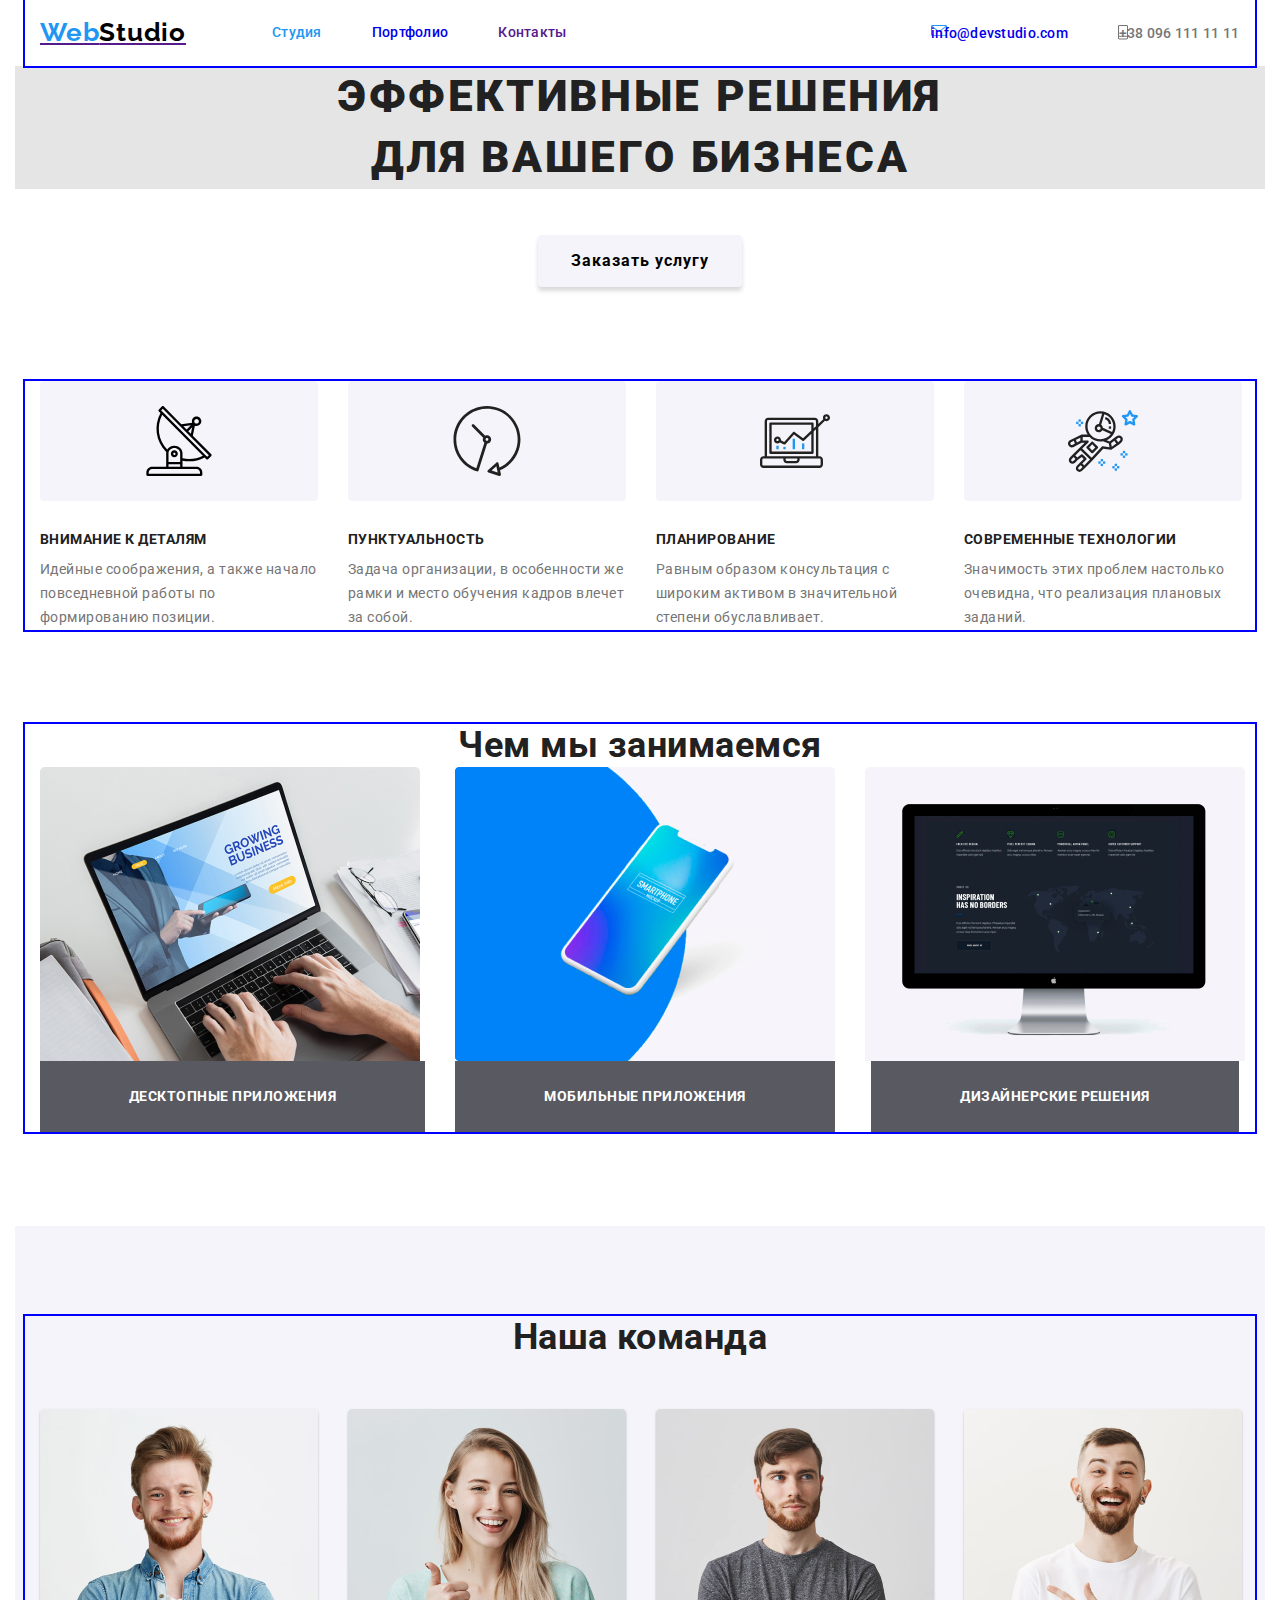
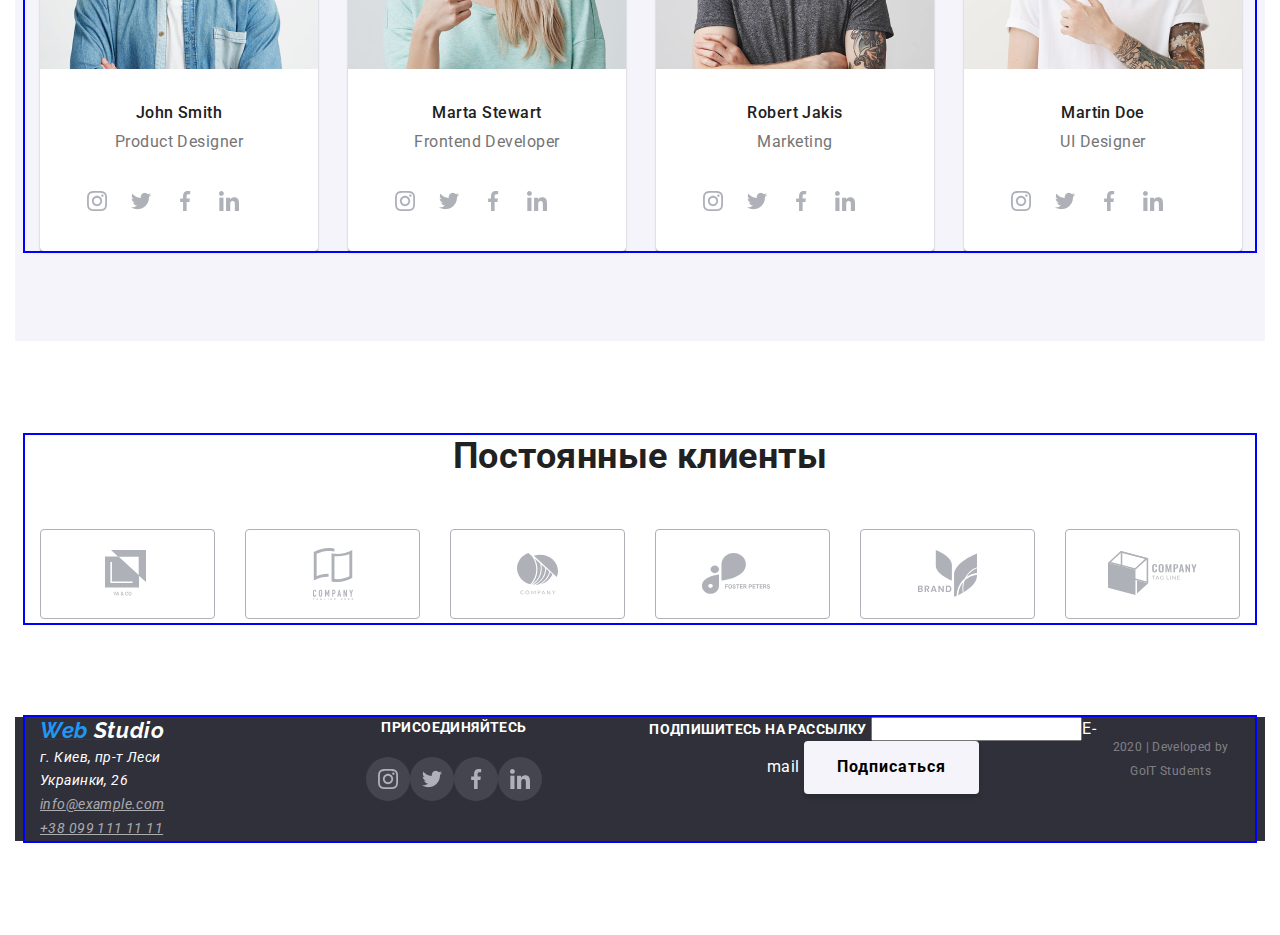
==== index.html @ 442d6808 "+ html" ====
<!DOCTYPE html>
<html lang="en">
<head>
    <meta charset="UTF-8">
    <meta name="viewport" content="width=device-width, initial-scale=1.0">
    <title>Document</title>
    <link href="https://fonts.googleapis.com/css2?family=Raleway:wght@700&family=Roboto:wght@400;500;700&display=swap" rel="stylesheet">
    <link rel="stylesheet" href="https://cdnjs.cloudflare.com/ajax/libs/modern-normalize/0.6.0/modern-normalize.min.css">
    <link rel="stylesheet" href="./css/commnon.css">
    <link rel="stylesheet" href="./css/main.css">
    </head>
<body>
    <header>
        <!-- Навігація -->
        <nav class="site-nav container">
            <a href=""><span class="logo">Web</span><span class="site-logo">Studio</span></a>
            <ul class="list-logo list">
                <li class="item"><a href="./index.html" class="link current">Студия</a></li>
                <li class="item"><a href="./portfolio.html" class="link">Портфолио</a></li>
                <li class="item"><a href="" class="link">Контакты</a></li>
            </ul>
            <ul class="list items">
                <li><a href="mailto:info@devstudio.com" class="link malito">info@devstudio.com</a>
                <li><a href="tel:+" aria-label="tell" ></a><span class="tell-icon text link">+38 096 111 11 11</span></li>
            </ul>
        </nav>
    </header>
    <main>
            <!-- Банер -->
        <section class="position">
            <h1>эффективные решения <br>для вашего бизнеса</h1>
            <button class="button">
                Заказать услугу
            </button>
        </section>

        <!-- zanyattya -->
        <section class="position  container">
            <ul class="list process">
                <li class="item">
                    <img aria-label="antena" src="./img/Antena.svg" alt="antena">
                    <h3>Внимание к деталям</h3>
                    <p class="text size">Идейные соображения, а также начало повседневной работы по формированию позиции.</p>
                </li>
                <li class="item">
                    <img  aria-label="clock" src="./img/Logo_clock.svg" alt="clock">
                    <h3>Пунктуальность</h3>
                    <p class="text size">Задача организации, в особенности же рамки и место обучения кадров влечет за собой.</p>
                </li>
                <li class="item">
                    <img aria-label="computer" src="./img/logo_computer.svg" alt="computer">
                    <h3>Планирование</h3>
                    <p class="text size">Равным образом консультация с широким активом в значительной степени обуславливает.</p>
                </li>
                <li class="item">
                    <img aria-label="astronaut" src="./img/astronaut.svg" alt="astronaut">
                    <h3>Современные технологии</h3>
                    <p class="text size">Значимость этих проблем настолько очевидна, что реализация плановых заданий.</p>
                </li>
            </ul>
    </section>
    <!-- Riwennya -->
    <section class="position container">
        <h2 class="">Чем мы занимаемся</h2>
        <ul class="list decision">
            <li class="item">
                <img src= "./img/leptop.jpg" alt="leptop" width="380" height="294">
                <h3 class="shadow">Десктопные приложения</h3>
            </li>
            <li class="item">
                <img src="./img/box.jpg" alt="box" width="380" height="294">
                <h3 class="shadow">Мобильные приложения</h3>
            </li>
            <li class="item">
                <img src="./img/screen.jpg" alt="screen" width="380" height="294">
                <h3 class="shadow">Дизайнерские решения</h3>
            </li>
        </ul>
    </section>
    <!-- Наша команда -->
    <section class="position team">
        <div class="container">
            <h2>Наша команда</h2>
            <ul class="list">
                <li class="item">
                    <img src="./img/img2.png" alt="foto" width="278" height="260">
                    <h4>John Smith</h4>
                    <p class="text other">Product Designer</p>
                    <ul class="list social">
                        <li><a href="" aria-label="instagram" class="instagram"></a></li>
                        <li><a href="" aria-label="twitter" class="twitter"></a></li>
                        <li><a href="" aria-label="facebook" class="facebook"></a></li>
                        <li><a href="" aria-label="linkedin" class="linkedin"></a></li>
                    </ul>
                </li>
                <li class="item">
                    <img src="./img/img3.png" alt="foto" width="278" height="260">
                    <h4>Marta Stewart</h4>
                    <p class="text other">Frontend Developer</p>

                    <ul class="list social">
                        <li><a href="" aria-label="instagram" class="instagram"></a></li>
                        <li><a href="" aria-label="twitter" class="twitter"></a></li>
                        <li><a href="" aria-label="facebook" class="facebook"></a></li>
                        <li><a href="" aria-label="linkedin" class="linkedin"></a></li>
                    </ul>
                </li>
                <li class="item">
                    <img src="./img/img4.png" alt="foto" width="278" height="260">
                    <h4>Robert Jakis</h4>
                    <p class="text other">Marketing</p>
                    <ul class="list social">
                        <li><a href="" aria-label="instagram" class="instagram"></a></li>
                        <li><a href="" aria-label="twitter" class="twitter"></a></li>
                        <li><a href="" aria-label="facebook" class="facebook"></a></li>
                        <li><a href="" aria-label="linkedin" class="linkedin"></a></li>
                    </ul>
                </li>
                <li class="item">
                    <img src="./img/img5.png" alt="foto" width="278" height="260">
                    <h4>Martin Doe</h4>
                    <p class="text other">UI Designer</p>
                    <ul class="list social">
                        <li><a href="" aria-label="instagram" class="instagram"></a></li>
                        <li><a href="" aria-label="twitter" class="twitter"></a></li>
                        <li><a href="" aria-label="facebook" class="facebook"></a></li>
                        <li><a href="" aria-label="linkedin" class="linkedin"></a></li>
                    </ul>
                </li>
            </ul>
        </div>
    </section>
    <!-- klienty -->
    <section class="position container">
        <h2>Постоянные клиенты</h2>
        <ul class="klienty list">
            <li class="item"><a href="" aria-label="ya" class="ya"></a></li>
            <li class="item"><a href="" aria-label="tagline" class="tagline"></a></li>
            <li class="item"><a href="" aria-label="company" class="company"></a></li>
            <li class="item"><a href="" aria-label="foster" class="foster"></a></li>
            <li class="item"><a href="" aria-label="brand" class="brand"></a></li>
            <li class="item"><a href="" aria-label="tag" class="tag"></a></li>
        </ul>
    </section>
    </main>
    <!-- footer -->
    <footer class="footer position">
        <section class="container">
                <address>
                    <a href=""><span class="logo">Web </span><span class="site-logo">Studio</span></a><br>
                    <span>г. Киев, пр-т Леси Украинки, 26</span><br>
                    <a href="mailto:info@example.com" class="address">info@example.com</a><br>
                    <a href="tel:+380991111111" class="address">+38 099 111 11 11</a>
                </address>
                <div class="join social">
                    <b class="title">присоединяйтесь</b>
                    <ul class="list">
                        <li><a href="" aria-label="instagram" class="instagram"></a></li>
                        <li><a href="" aria-label="twitter" class="twitter"></a></li>
                        <li><a href="" aria-label="facebook" class="facebook"></a></li>
                        <li><a href="" aria-label="linkedin" class="linkedin"></a></li>
                    </ul>
                </div>
                <div>
                    <b class="title">Подпишитесь на рассылку</b>
                    <input>E-mail
                    <button class="button">
                    <link rel="stylesheet" href="Web-Studio">Подписаться
                    </button>
                </div>
                <p class="customer">2020 | Developed by GoIT Students </p>
        </section>

    </footer>
</body>
</html>
---- css/commnon.css ----
:root {
    --primary-text-color: #757575;
    --secondary-text-color: #212121;
    --accent-color: #2196F3;
    --primary-white-color: #ffffff;

    --secondary-bg-color: #E5E5E5;
    --third-bg-color: #F5F4FA;
}
/* !color: #2196F3; */
/* color: #212121; */
/* color: #FFFFFF; */
/* color: #757575; */
/* color: rgba(255, 255, 255, 0.4);
background: rgba(47, 48, 58, 0.8);
background: #F5F4FA;
background: #E5E5E5;
background: #FFFFFF;
background: #2F303A;*/


/*  font-family: 'Raleway', sans-serif;
    font-family: 'Roboto', sans-serif; */
    /* <!-- Навігація --> */

.logo {
    color: var(--accent-color);
    list-style: none;
}

.site-logo {
    color: #000000;
    list-style: none;
}

.site-footer {
    color: var(--primary-white-color);
}

.container{
    margin-left: auto;
    margin-right: auto;
    padding-left: 15px;
    padding-right: 15px;
    max-width: 1230px;
    outline: 2px solid blue;
}
.position {
    text-align: center;
    margin-left: auto;
    margin-right: auto;
    margin-bottom: 94px;
}

.link {
    text-decoration: none;
}
.list{
    list-style: none;
    display: flex;

}

.site-nav {
    display: flex;
    font-family: 'Raleway', sans-serif;
    font-weight: 700;
    font-size: 26px;
    line-height: 1.2;
    letter-spacing: 0.03em;

    align-items: center;
}
.site-nav .item + .item{
    margin-left: 50px;
}
.site-nav .item {
    padding-top: 24px;
    padding-bottom: 25px;
}

.list .link:focus,
.list .link:hover {
    color: var(--accent-color);
}
.list .link.current {
    color: var(--accent-color);
}
.site-nav .list-logo {
    margin: 0px 0px 0px 86px;
}
.site-nav .list{
    font-family: Roboto;
    font-weight: 500;
    font-size: 14px;
    line-height: 1.2;
    letter-spacing: 0.02em;

    display: inherit;
    padding: 0px;
    text-align: center;
}
.site-nav .items {

    margin: 0px  0px 0px auto;
}
.malito {
    background-image: url(../img/mail.svg);
    background-repeat: no-repeat;
    display: inherit;
}
.tell-icon {
    background-image: url(../img/mobile.svg);
    background-repeat: no-repeat;
    display: inherit;
}
.items .tell-icon {
    min-width: 122px;
    margin-left: 50px;
}
    /* <!-- footer --> */
.footer {
    background: #2F303A;
    color: var(--primary-white-color);
    display: flex;
}
.footer .container {
    flex-wrap: nowrap;
    display: flex;
}
.footer .logo {
    font-family: Raleway;
    font-weight: 700;
    font-size: 22px;
    line-height: 1.2;
    letter-spacing: 0.03em;
}
.footer .site-logo {
    font-family: Raleway;
    font-weight: 700;
    font-size: 22px;
    line-height: 1.2;
    letter-spacing: 0.03em;
    color:var(--primary-white-color);
}
.footer .logo.site-logo{
    display: flex;
}
.text {
    color: var(--primary-text-color);
}

address {
    font-weight: 400;
    font-size: 14px;
    line-height: 1.7;
    letter-spacing: 0.03em;
    text-align: left;
    list-style: none;
}
.address {

    color: rgba(255, 255, 255, 0.6);
    list-style: none;
}
.footer .title {
    font-weight: 700;
    font-size: 14px;
    line-height: 1.2;
    letter-spacing: 0.03em;
    text-transform: uppercase;
}
.footer .join {
    margin-left: 179px;
    margin-bottom: 0px;
    margin-right: 102px;
}
.button {
    background:  #F5F4FA;
    font-weight: 900;
    font-size: 16px;
    line-height: 1.9;
    text-align: center;
    letter-spacing: 0.06em;
    }
.footer .button:focus,
.footer .button:hover {
    background: var(--accent-color);
    color: var(--primary-white-color);
    box-shadow : 0px 4px 4px rgba(0, 0, 0, 0.15);
}
.customer {
    font-weight: 400;
    font-size: 12px;
    line-height: 2.0;
    text-align: center;
    letter-spacing: 0.03em;
    color: rgba(255, 255, 255, 0.4);
    border-top-width: 3px;

    margin-top: 18px;
    margin-bottom: 0;
}

.instagram {
    background-image: url(../img/instagram.svg);
    background-repeat: no-repeat;
    width: 44px; height: 44px;
    display: inline-block;
    background-position: center center;
}
.twitter {
    background-image: url(../img/twitter.png);
    background-repeat: no-repeat;
    width: 44px; height: 44px;
    display: inline-block;
    background-position: center center;
}
.facebook {
    background-image: url(../img/facebook.svg);
    background-repeat: no-repeat;
    width: 44px; height: 44px;
    display: inline-block;
    background-position: center center;
}
.linkedin {
    background-image: url(../img/linkedin.svg);
    background-repeat: no-repeat;
    width: 44px; height: 44px;
    display: inline-block;
    background-position: center center;
}

.join .instagram,
.join .twitter,
.join .facebook,
.join .linkedin {
    background-color:rgba(255, 255, 255, 0.1);;
    border-radius: 90%;
    margin-top: 21px;
}
.social .instagram:hover {
    background-color: var(--accent-color);
    border-radius: 90%;
}
.social .twitter:hover {
    background-color: var(--accent-color);
    border-radius: 90%;
}.social .facebook:hover {
   background-color: var(--accent-color);
   border-radius: 90%;
}.social .linkedin:hover {
   background-color: var(--accent-color);
   border-radius: 90%;
}
---- css/main.css ----
body {
    background: var(--primary-white-color);
    color: var(--secondary-text-color);
    font-family: 'Roboto', sans-serif;
    letter-spacing: 0.03em;
    line-height: 1.2;
    /* background-color: rgb(243, 243, 187); */
    padding: 0 15px;

}
.page-header {
    box-shadow: 0px 2px 2px rgba(0, 0, 0, 0.12);

}

.button {
    font-weight: 700;
    font-size: 16px;
    line-height: 1.9;
    letter-spacing: 0.06em;
    align-items: center;
    text-align: center ;
    box-shadow: 0px 4px 4px rgba(0, 0, 0, 0.15);
    border-radius: 4px;
    padding: 10px 32px;
    border: 1px solid transparent;
    }
.position .button:focus,
.position .button:hover {
    background: var(--accent-color);
    color: var(--primary-white-color);
    border: 1px var(--accent-color);
    box-shadow: 0px 4px 4px rgba(0, 0, 0, 0.15);
}
h1 {
    font-weight: 900;
    font-size: 44px;
    line-height: 1.4;
    letter-spacing: 0.06em;
    text-transform: uppercase;
    background: var(--secondary-bg-color);
    margin-top: 0px;
    margin-bottom: 46px;
}

/* <!-- zanyattya --> */

.position .list,
.team .container >.list,
.team .social {
    margin: 0px;
    padding-left: 0px ;
}
.klienty .item+ .item,
.team .item +.item,
.decision .item + .item,
.process .item +.item {
    margin-left: 30px;

}
.process h3,
.process p {
    text-align: left;

}
.process h3 {
    margin: 30px 0px 10px;
}
h3 {
    font-weight: 700;
    font-size: 14px;

    text-transform: uppercase;

}
.process img {
    display: block;
    border-radius: 4px;
    width: 278px;
    height: 120px;
    padding: 25px 104px;
    background-color: var(--third-bg-color);

}

.process img:focus,
.process img:hover {
    background: var(--accent-color);

}
p {
    margin-bottom: 0px;
    margin-top: 0px;
}

.list .size {
   font-weight: 400;
    font-size: 14px;
    line-height: 1.7;
}


/* <!-- Riwennya --> */

h2 {
    font-weight: 700;
    font-size: 36px;
    margin-bottom: 0px;
    margin-top: 0px;
}
.decision {
    margin-top: 50px;
    padding-left: 0px;
}
.decision img {
    display: block;
}
.decision h3 {
    margin-top: 0px;
    margin-left: 0px;
    margin-bottom: 0px;
}
.item .shadow {
    display: inline-block;
    text-align: center;
    padding: 27px 89px;
    min-width: 205px;

    white-space: nowrap;;
}
.shadow {
    color: var(--primary-white-color);
    background: rgba(47, 48, 58, 0.8);

}

/* <!-- Наша команда --> */

.team {

    background-color: var(--third-bg-color);
    padding-top: 90px;
    padding-bottom: 90px;
}
.team .item {
    background-color: var(--primary-white-color);
    box-shadow: 0px 2px 1px rgba(0, 0, 0, 0.2), 0px 1px 1px rgba(0, 0, 0, 0.14), 0px 1px 3px rgba(0, 0, 0, 0.12);
    border-radius: 4px;
}
.team h2 {
    margin-bottom: 50px;
}
.team p {
    text-align: center;
    margin-bottom: 28px;
}
h4 {
    font-weight: 500;
    font-size: 16px;
    text-align: center;

    margin-top: 30px;
    margin-bottom: 10px;
}
.other {
    font-weight: 400;
    font-size: 16px;
    text-align: center;
}
.team .social {
    margin: 0px 35px 24px;
}

    /* <!-- klienty --> */

.ya {
    background-image: url(../img/YACO.svg);
    display: inline-block;
    background-position:  center center;
    width: 175px; height: 90px;
    background-repeat: no-repeat;
    border: 1px solid #AFB1B8;
    border-radius: 4px;
}

.tagline {
    background-image: url(../img/tagline.svg);
    background-repeat: no-repeat;
    background-position:  center center;
    width: 175px; height: 90px;
    display: inline-block;
    border: 1px solid #AFB1B8;
    border-radius: 4px;
}
.company {
    background-image: url(../img/company.svg);
    background-repeat: no-repeat;
    background-position:  center center;
    width: 175px; height: 90px;
    display: inline-block;
    border: 1px solid #AFB1B8;
    border-radius: 4px;
}
.foster {
    background-image: url(../img/foster.svg);
    background-repeat: no-repeat;
    background-position:  center center;
    width: 175px; height: 90px;
    display: inline-block;
    border: 1px solid #AFB1B8;
    border-radius: 4px;
}
.brand {
    background-image: url(../img/brand.svg);
    background-repeat: no-repeat;
    background-position:  center center;
    width: 175px; height: 90px;
    display: inline-block;
    border: 1px solid #AFB1B8;
    border-radius: 4px;
}
.tag {
    background-image: url(../img/tag.svg);
    background-repeat: no-repeat;
    background-position:  center center;
    width: 175px; height: 90px;
    display: inline-block;
    border: 1px solid #AFB1B8;
    border-radius: 4px;
}

.position .klienty  {
    /* padding-right: 0px; */
    margin-top: 50px;
    padding-left: 0px;
}
.klienty .item {
    margin-bottom: 0px;
}
.klienty .item:focus,
.klienty .item:hover{
    background: var(--accent-color);
    border-radius: 4px;
    border: 1px solid #2196F3;
}
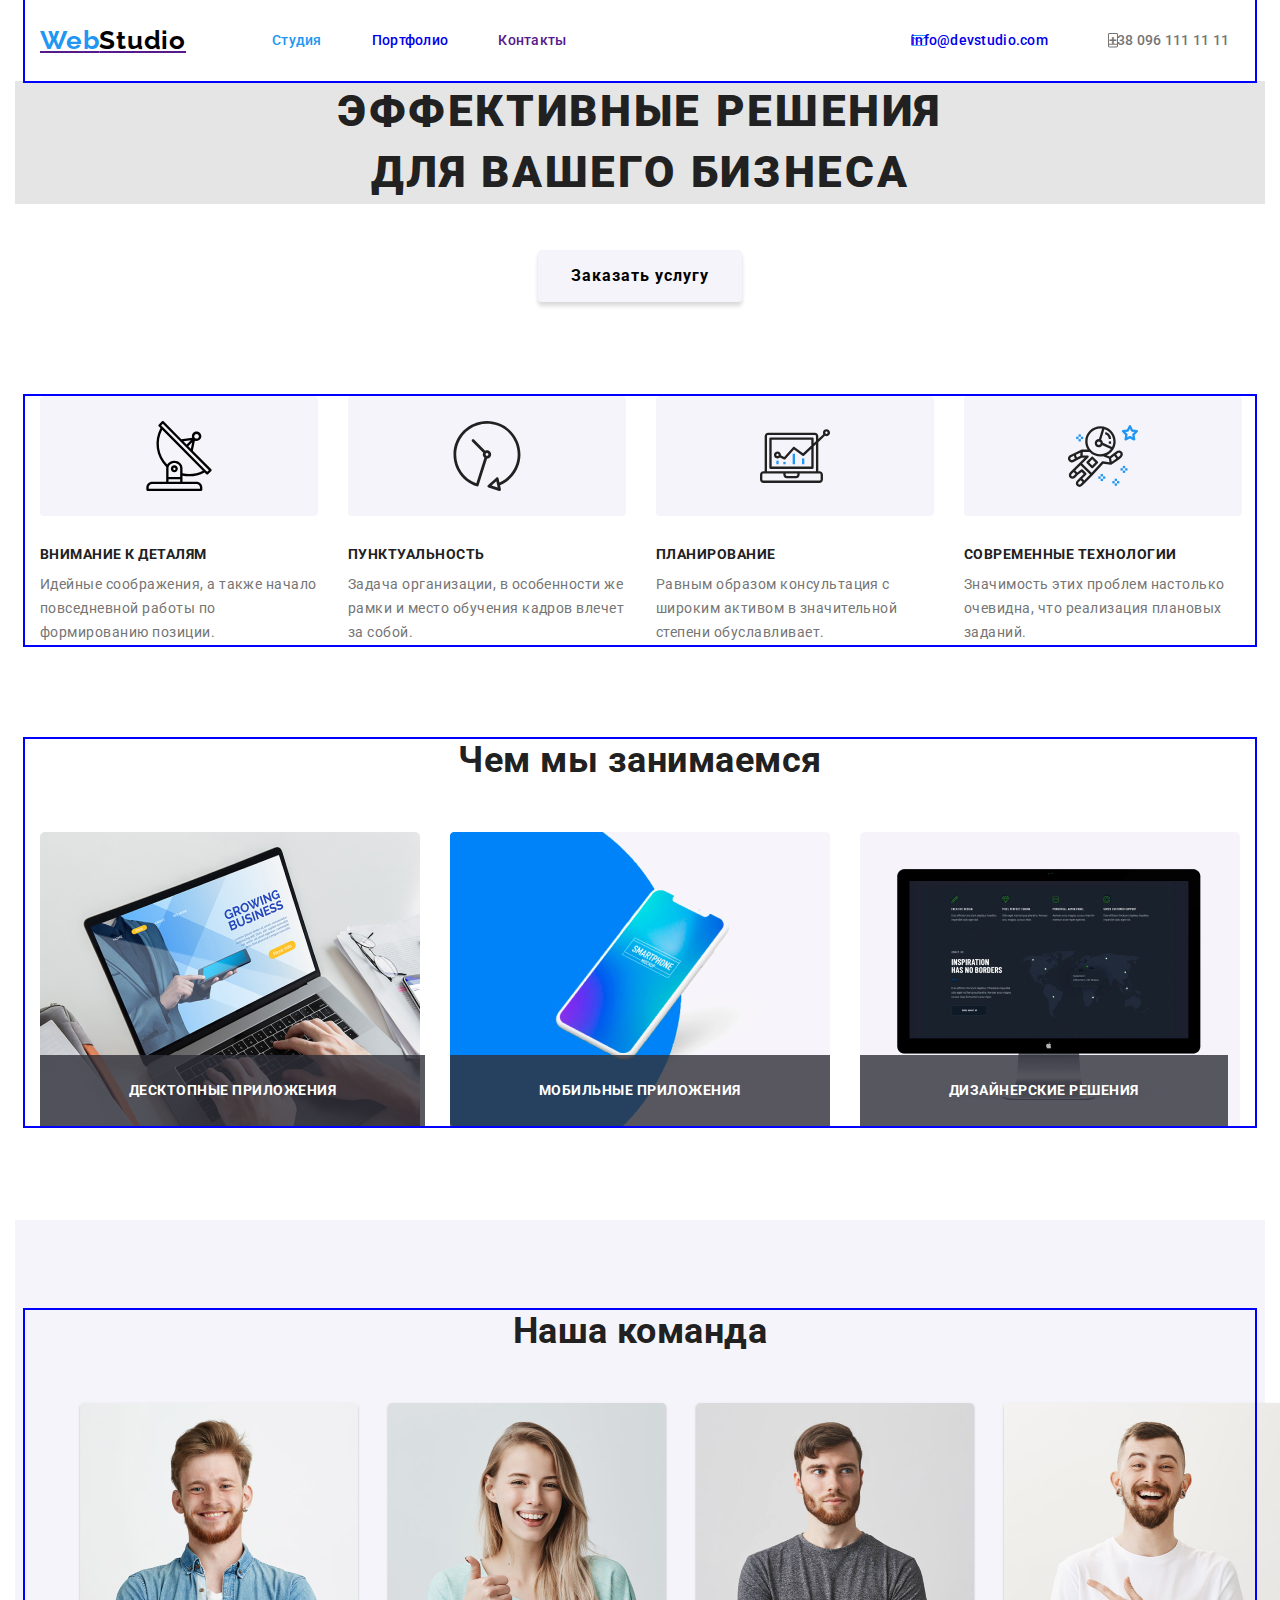
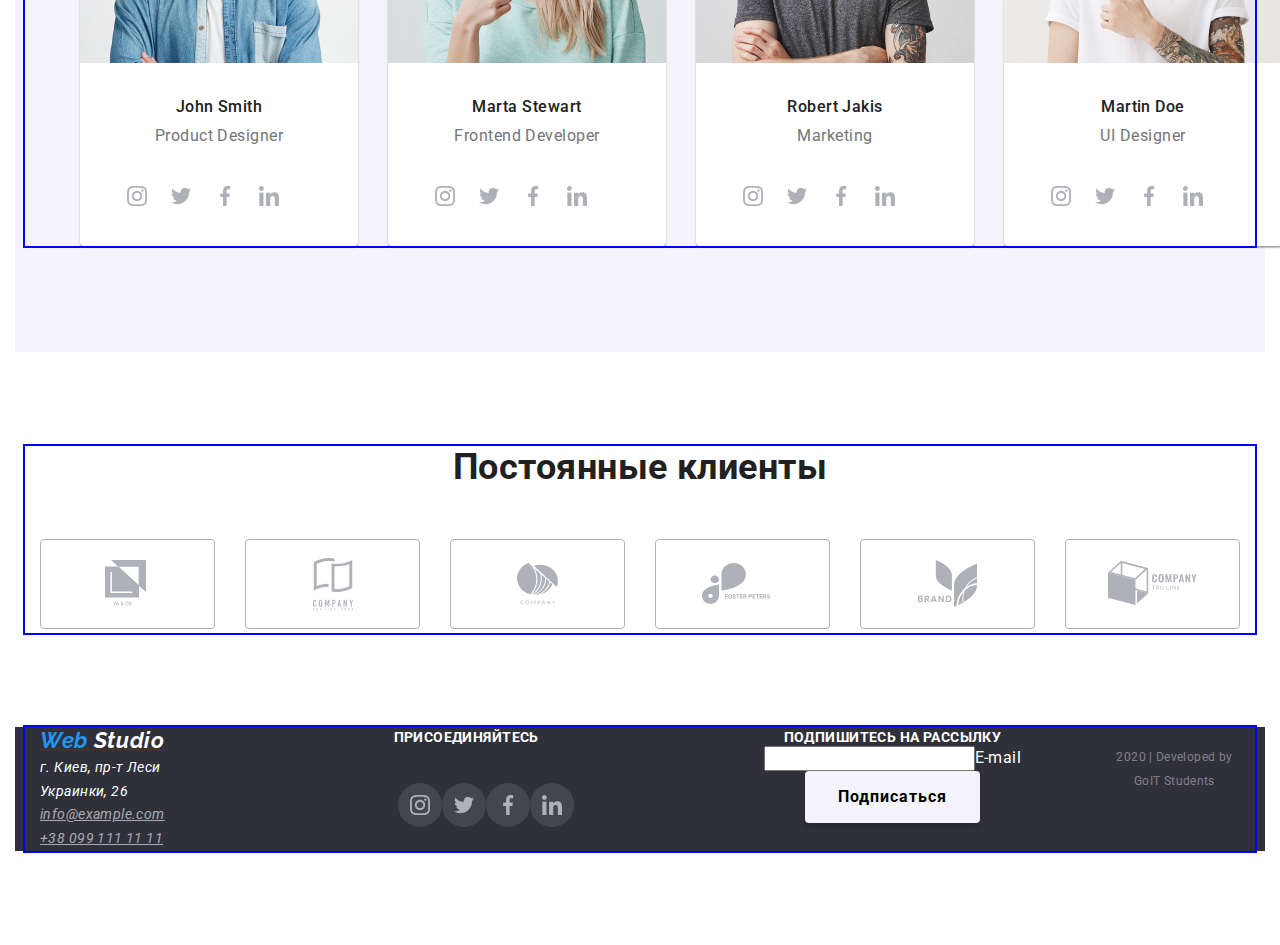
==== commit f23588ec: "корекція помилок" ====
--- a/index.html
+++ b/index.html
@@ -154,7 +154,7 @@
                 </address>
                 <div class="join social">
                     <b class="title">присоединяйтесь</b>
-                    <ul class="list">
+                    <ul class="list social">
                         <li><a href="" aria-label="instagram" class="instagram"></a></li>
                         <li><a href="" aria-label="twitter" class="twitter"></a></li>
                         <li><a href="" aria-label="facebook" class="facebook"></a></li>
--- a/css/commnon.css
+++ b/css/commnon.css
@@ -78,11 +78,15 @@
 .site-nav .item {
     padding-top: 24px;
     padding-bottom: 25px;
-}
-
+    padding: 32px 0px 32px 0px;
+}
+.site-nav .link {
+    padding: 32px 0px 32px 0px;
+}
 .list .link:focus,
 .list .link:hover {
     color: var(--accent-color);
+
 }
 .list .link.current {
     color: var(--accent-color);
@@ -109,11 +113,15 @@
     background-image: url(../img/mail.svg);
     background-repeat: no-repeat;
     display: inherit;
+    background-position: left center;
+    margin-right: 10px;
 }
 .tell-icon {
     background-image: url(../img/mobile.svg);
     background-repeat: no-repeat;
     display: inherit;
+    background-position: left center;
+    margin-right: 10px;
 }
 .items .tell-icon {
     min-width: 122px;
--- a/css/main.css
+++ b/css/main.css
@@ -19,7 +19,6 @@
     font-size: 16px;
     line-height: 1.9;
     letter-spacing: 0.06em;
-    align-items: center;
     text-align: center ;
     box-shadow: 0px 4px 4px rgba(0, 0, 0, 0.15);
     border-radius: 4px;
@@ -30,7 +29,7 @@
 .position .button:hover {
     background: var(--accent-color);
     color: var(--primary-white-color);
-    border: 1px var(--accent-color);
+    border: 1px solid var(--accent-color);
     box-shadow: 0px 4px 4px rgba(0, 0, 0, 0.15);
 }
 h1 {
@@ -46,8 +45,7 @@
 
 /* <!-- zanyattya --> */
 
-.position .list,
-.team .container >.list,
+.position .process,
 .team .social {
     margin: 0px;
     padding-left: 0px ;
@@ -95,7 +93,7 @@
 }
 
 .list .size {
-   font-weight: 400;
+    font-weight: 400;
     font-size: 14px;
     line-height: 1.7;
 }
@@ -115,14 +113,22 @@
 }
 .decision img {
     display: block;
+    margin-bottom: 0px;
+}
+
+.decision .item {
+    position: relative;
+    display: block;
+
 }
 .decision h3 {
     margin-top: 0px;
     margin-left: 0px;
     margin-bottom: 0px;
+
 }
 .item .shadow {
-    display: inline-block;
+    display: block;
     text-align: center;
     padding: 27px 89px;
     min-width: 205px;
@@ -132,7 +138,9 @@
 .shadow {
     color: var(--primary-white-color);
     background: rgba(47, 48, 58, 0.8);
-
+    padding-bottom: 0px;
+    position: absolute;
+    bottom: 0px;
 }
 
 /* <!-- Наша команда --> */
@@ -238,9 +246,3 @@
 .klienty .item {
     margin-bottom: 0px;
 }
-.klienty .item:focus,
-.klienty .item:hover{
-    background: var(--accent-color);
-    border-radius: 4px;
-    border: 1px solid #2196F3;
-}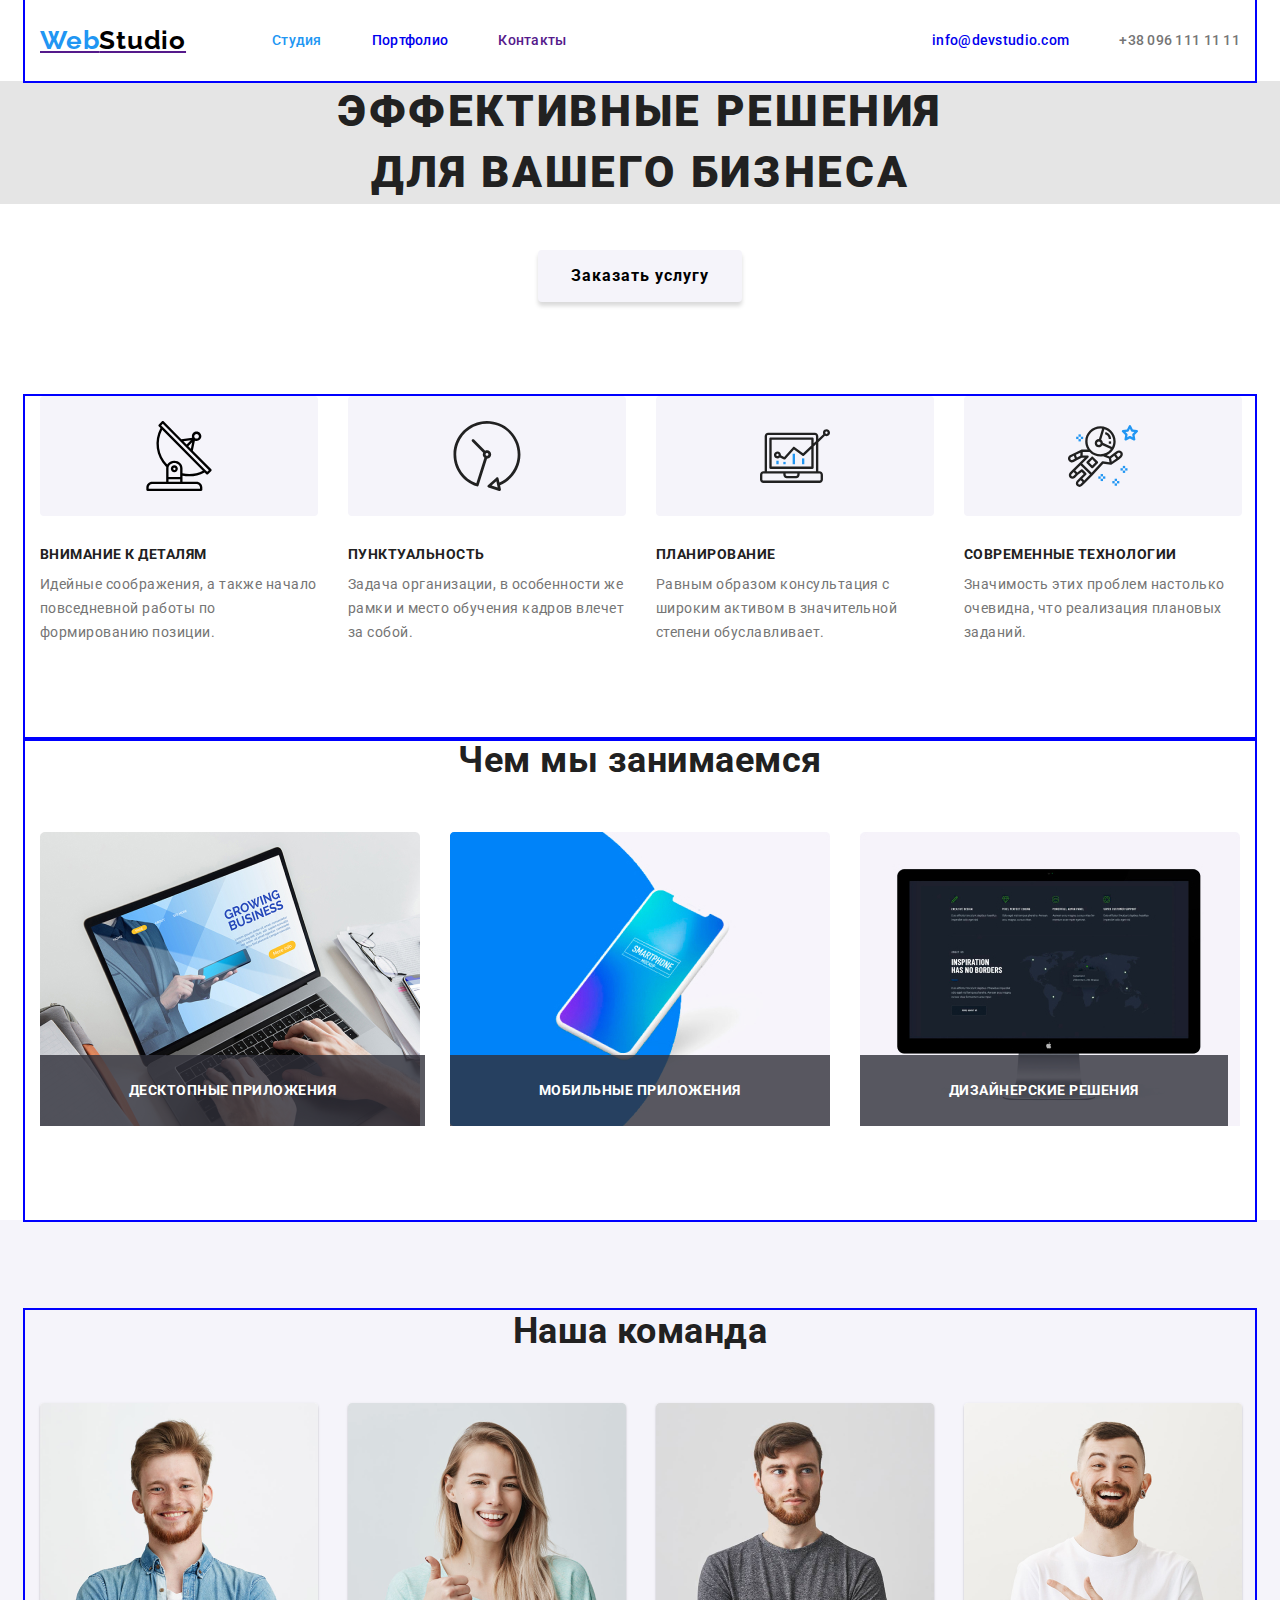
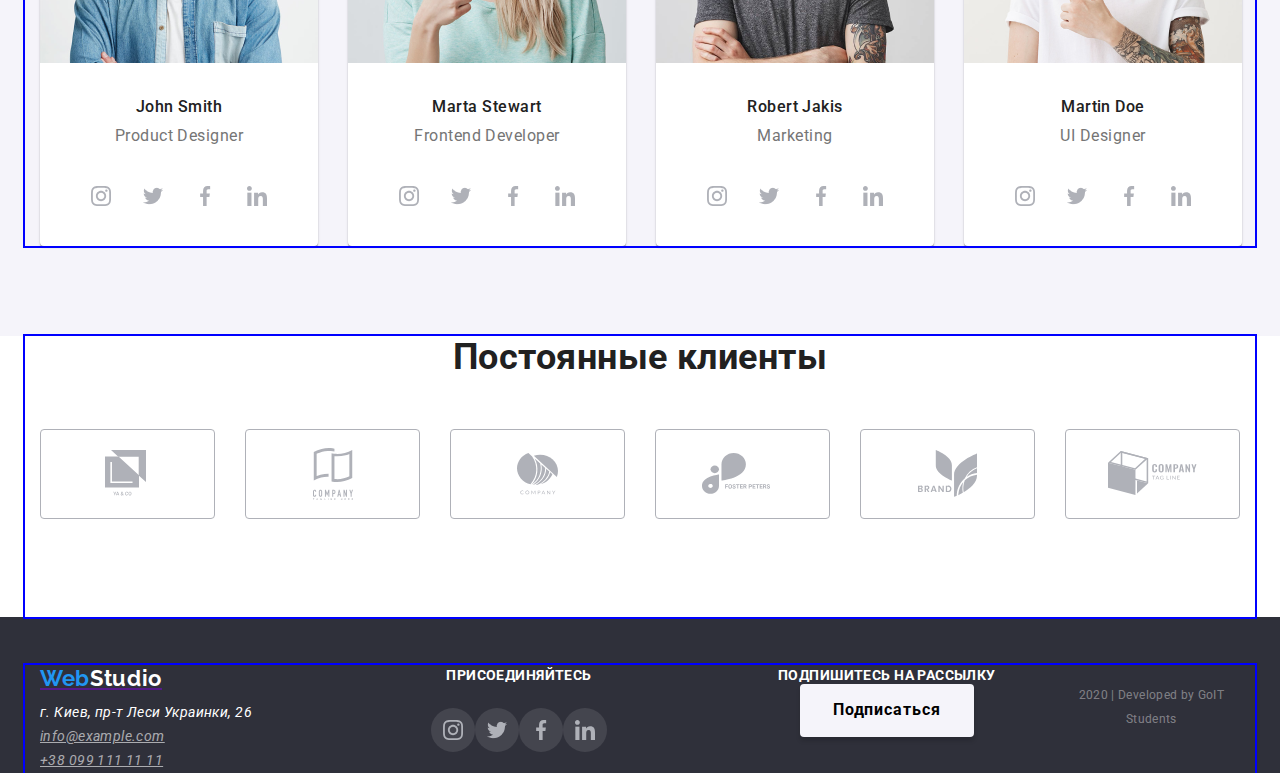
==== commit cb3e67ab: "+ html правки" ====
--- a/index.html
+++ b/index.html
@@ -131,45 +131,46 @@
         </div>
     </section>
     <!-- klienty -->
-    <section class="position container">
+    <section class="customers position container">
         <h2>Постоянные клиенты</h2>
-        <ul class="klienty list">
-            <li class="item"><a href="" aria-label="ya" class="ya"></a></li>
-            <li class="item"><a href="" aria-label="tagline" class="tagline"></a></li>
-            <li class="item"><a href="" aria-label="company" class="company"></a></li>
-            <li class="item"><a href="" aria-label="foster" class="foster"></a></li>
-            <li class="item"><a href="" aria-label="brand" class="brand"></a></li>
-            <li class="item"><a href="" aria-label="tag" class="tag"></a></li>
+        <ul class=" list">
+            <li class="item"><a href="" aria-label="ya" class="client-ya"></a></li>
+            <li class="item"><a href="" aria-label="tagline" class="client-tagline"></a></li>
+            <li class="item"><a href="" aria-label="company" class="client-company"></a></li>
+            <li class="item"><a href="" aria-label="foster" class="client-foster"></a></li>
+            <li class="item"><a href="" aria-label="brand" class="client-brand"></a></li>
+            <li class="item"><a href="" aria-label="tag" class="client-tag"></a></li>
         </ul>
     </section>
     </main>
     <!-- footer -->
     <footer class="footer position">
-        <section class="container">
+        <div class="container">
+            <div class="adres">
+                <a class="footer-logo" href=""><span class="logo">Web </span><span class="site-logo">Studio</span></a>
                 <address>
-                    <a href=""><span class="logo">Web </span><span class="site-logo">Studio</span></a><br>
-                    <span>г. Киев, пр-т Леси Украинки, 26</span><br>
-                    <a href="mailto:info@example.com" class="address">info@example.com</a><br>
-                    <a href="tel:+380991111111" class="address">+38 099 111 11 11</a>
+                    <p>г. Киев, пр-т Леси Украинки, 26</p>
+                    <a class="address" href="mailto:info@example.com">info@example.com</a><br>
+                    <a class="address" href="tel:+380991111111">+38 099 111 11 11</a>
                 </address>
-                <div class="join social">
-                    <b class="title">присоединяйтесь</b>
-                    <ul class="list social">
-                        <li><a href="" aria-label="instagram" class="instagram"></a></li>
-                        <li><a href="" aria-label="twitter" class="twitter"></a></li>
-                        <li><a href="" aria-label="facebook" class="facebook"></a></li>
-                        <li><a href="" aria-label="linkedin" class="linkedin"></a></li>
-                    </ul>
-                </div>
-                <div>
-                    <b class="title">Подпишитесь на рассылку</b>
-                    <input>E-mail
-                    <button class="button">
+            </div>
+            <div class="join">
+                <b class="title">присоединяйтесь</b>
+                <ul class="list social">
+                    <li><a href="" aria-label="instagram" class="instagram"></a></li>
+                    <li><a href="" aria-label="twitter" class="twitter"></a></li>
+                    <li><a href="" aria-label="facebook" class="facebook"></a></li>
+                    <li><a href="" aria-label="linkedin" class="linkedin"></a></li>
+                </ul>
+            </div>
+            <div class="sign">
+                <b class="title">Подпишитесь на рассылку</b>
+                <button class="button">
                     <link rel="stylesheet" href="Web-Studio">Подписаться
-                    </button>
-                </div>
+                </button>
+            </div>
                 <p class="customer">2020 | Developed by GoIT Students </p>
-        </section>
+        </div>
 
     </footer>
 </body>
--- a/css/commnon.css
+++ b/css/commnon.css
@@ -24,14 +24,18 @@
     font-family: 'Roboto', sans-serif; */
     /* <!-- Навігація --> */
 
-.logo {
-    color: var(--accent-color);
-    list-style: none;
-}
-
-.site-logo {
+.site-nav .logo {
+    color: var(--accent-color);
+    list-style: none;
+    padding-top: 24px;
+    padding-bottom: 25px;
+}
+
+.site-nav .site-logo {
     color: #000000;
     list-style: none;
+    padding-top: 24px;
+    padding-bottom: 25px;
 }
 
 .site-footer {
@@ -50,7 +54,7 @@
     text-align: center;
     margin-left: auto;
     margin-right: auto;
-    margin-bottom: 94px;
+    padding-bottom: 94px;
 }
 
 .link {
@@ -101,27 +105,25 @@
     line-height: 1.2;
     letter-spacing: 0.02em;
 
-    display: inherit;
     padding: 0px;
-    text-align: center;
+
 }
 .site-nav .items {
-
     margin: 0px  0px 0px auto;
-}
+/* }
 .malito {
     background-image: url(../img/mail.svg);
     background-repeat: no-repeat;
     display: inherit;
     background-position: left center;
-    margin-right: 10px;
+
 }
 .tell-icon {
     background-image: url(../img/mobile.svg);
     background-repeat: no-repeat;
     display: inherit;
-    background-position: left center;
-    margin-right: 10px;
+    background-position: left center; */
+
 }
 .items .tell-icon {
     min-width: 122px;
@@ -132,29 +134,41 @@
     background: #2F303A;
     color: var(--primary-white-color);
     display: flex;
+    margin-bottom: 0px;
+    padding-top: 48px;
+    padding-bottom: 0px;
 }
 .footer .container {
-    flex-wrap: nowrap;
-    display: flex;
-}
-.footer .logo {
+    display: flex;
+}
+.adres {
+    white-space: nowrap;
+
+}
+
+.container .footer-logo {
+    display: flex;
+    list-style: none;
+
+
     font-family: Raleway;
     font-weight: 700;
     font-size: 22px;
     line-height: 1.2;
     letter-spacing: 0.03em;
+
+    padding-top: 0px;
+    padding-bottom: 0px;
+    margin-bottom: 10px;
+}
+.footer .logo {
+    color: var(--accent-color);
 }
 .footer .site-logo {
-    font-family: Raleway;
-    font-weight: 700;
-    font-size: 22px;
-    line-height: 1.2;
-    letter-spacing: 0.03em;
+
     color:var(--primary-white-color);
 }
-.footer .logo.site-logo{
-    display: flex;
-}
+
 .text {
     color: var(--primary-text-color);
 }
@@ -167,6 +181,9 @@
     text-align: left;
     list-style: none;
 }
+.adres .address+.address {
+    margin-bottom: 9px;
+}
 .address {
 
     color: rgba(255, 255, 255, 0.6);
@@ -182,7 +199,7 @@
 .footer .join {
     margin-left: 179px;
     margin-bottom: 0px;
-    margin-right: 102px;
+
 }
 .button {
     background:  #F5F4FA;
@@ -210,7 +227,9 @@
     margin-top: 18px;
     margin-bottom: 0;
 }
-
+.social {
+    justify-content: space-around;
+}
 .instagram {
     background-image: url(../img/instagram.svg);
     background-repeat: no-repeat;
@@ -238,6 +257,14 @@
     width: 44px; height: 44px;
     display: inline-block;
     background-position: center center;
+}
+.join .title {
+    text-align: left;
+}
+.join .social {
+    margin: 0px;
+    padding-left: 0px;
+    margin-top: 24px;
 }
 
 .join .instagram,
@@ -246,7 +273,6 @@
 .join .linkedin {
     background-color:rgba(255, 255, 255, 0.1);;
     border-radius: 90%;
-    margin-top: 21px;
 }
 .social .instagram:hover {
     background-color: var(--accent-color);
@@ -262,3 +288,6 @@
    background-color: var(--accent-color);
    border-radius: 90%;
 }
+.footer .sign {
+    margin-left: 104px;
+}--- a/css/main.css
+++ b/css/main.css
@@ -6,7 +6,7 @@
     letter-spacing: 0.03em;
     line-height: 1.2;
     /* background-color: rgb(243, 243, 187); */
-    padding: 0 15px;
+    padding: 0;
 
 }
 .page-header {
@@ -53,7 +53,9 @@
 .klienty .item+ .item,
 .team .item +.item,
 .decision .item + .item,
-.process .item +.item {
+.process .item +.item,
+.klienty .item+.item {
+
     margin-left: 30px;
 
 }
@@ -63,7 +65,7 @@
 
 }
 .process h3 {
-    margin: 30px 0px 10px;
+    margin: 0px 0px 10px;
 }
 h3 {
     font-weight: 700;
@@ -79,7 +81,7 @@
     height: 120px;
     padding: 25px 104px;
     background-color: var(--third-bg-color);
-
+    margin-bottom: 30px;
 }
 
 .process img:focus,
@@ -104,12 +106,13 @@
 h2 {
     font-weight: 700;
     font-size: 36px;
-    margin-bottom: 0px;
+    margin-bottom: 50px;
     margin-top: 0px;
 }
 .decision {
     margin-top: 50px;
     padding-left: 0px;
+    margin-bottom: 0px;
 }
 .decision img {
     display: block;
@@ -118,7 +121,7 @@
 
 .decision .item {
     position: relative;
-    display: block;
+
 
 }
 .decision h3 {
@@ -151,24 +154,31 @@
     padding-top: 90px;
     padding-bottom: 90px;
 }
+.team .list {
+    margin-top: 0px;
+    margin-bottom: 0px;
+    padding: 0px;
+
+}
 .team .item {
     background-color: var(--primary-white-color);
     box-shadow: 0px 2px 1px rgba(0, 0, 0, 0.2), 0px 1px 1px rgba(0, 0, 0, 0.14), 0px 1px 3px rgba(0, 0, 0, 0.12);
     border-radius: 4px;
 }
-.team h2 {
-    margin-bottom: 50px;
-}
+
 .team p {
     text-align: center;
     margin-bottom: 28px;
+}
+.team img {
+    margin-bottom: 30px;
 }
 h4 {
     font-weight: 500;
     font-size: 16px;
     text-align: center;
 
-    margin-top: 30px;
+    margin-top: 0px;
     margin-bottom: 10px;
 }
 .other {
@@ -182,7 +192,18 @@
 
     /* <!-- klienty --> */
 
-.ya {
+.customers .list {
+    margin-top: 0px;
+    margin-bottom: 0px;
+    padding-left: 0px;
+    justify-content: space-between;
+
+}
+/* .customers .item {
+
+} */
+
+.client-ya {
     background-image: url(../img/YACO.svg);
     display: inline-block;
     background-position:  center center;
@@ -192,7 +213,7 @@
     border-radius: 4px;
 }
 
-.tagline {
+.client-tagline {
     background-image: url(../img/tagline.svg);
     background-repeat: no-repeat;
     background-position:  center center;
@@ -201,7 +222,7 @@
     border: 1px solid #AFB1B8;
     border-radius: 4px;
 }
-.company {
+.client-company {
     background-image: url(../img/company.svg);
     background-repeat: no-repeat;
     background-position:  center center;
@@ -210,7 +231,7 @@
     border: 1px solid #AFB1B8;
     border-radius: 4px;
 }
-.foster {
+.client-foster {
     background-image: url(../img/foster.svg);
     background-repeat: no-repeat;
     background-position:  center center;
@@ -219,7 +240,7 @@
     border: 1px solid #AFB1B8;
     border-radius: 4px;
 }
-.brand {
+.client-brand {
     background-image: url(../img/brand.svg);
     background-repeat: no-repeat;
     background-position:  center center;
@@ -228,7 +249,7 @@
     border: 1px solid #AFB1B8;
     border-radius: 4px;
 }
-.tag {
+.client-tag {
     background-image: url(../img/tag.svg);
     background-repeat: no-repeat;
     background-position:  center center;
@@ -237,12 +258,3 @@
     border: 1px solid #AFB1B8;
     border-radius: 4px;
 }
-
-.position .klienty  {
-    /* padding-right: 0px; */
-    margin-top: 50px;
-    padding-left: 0px;
-}
-.klienty .item {
-    margin-bottom: 0px;
-}
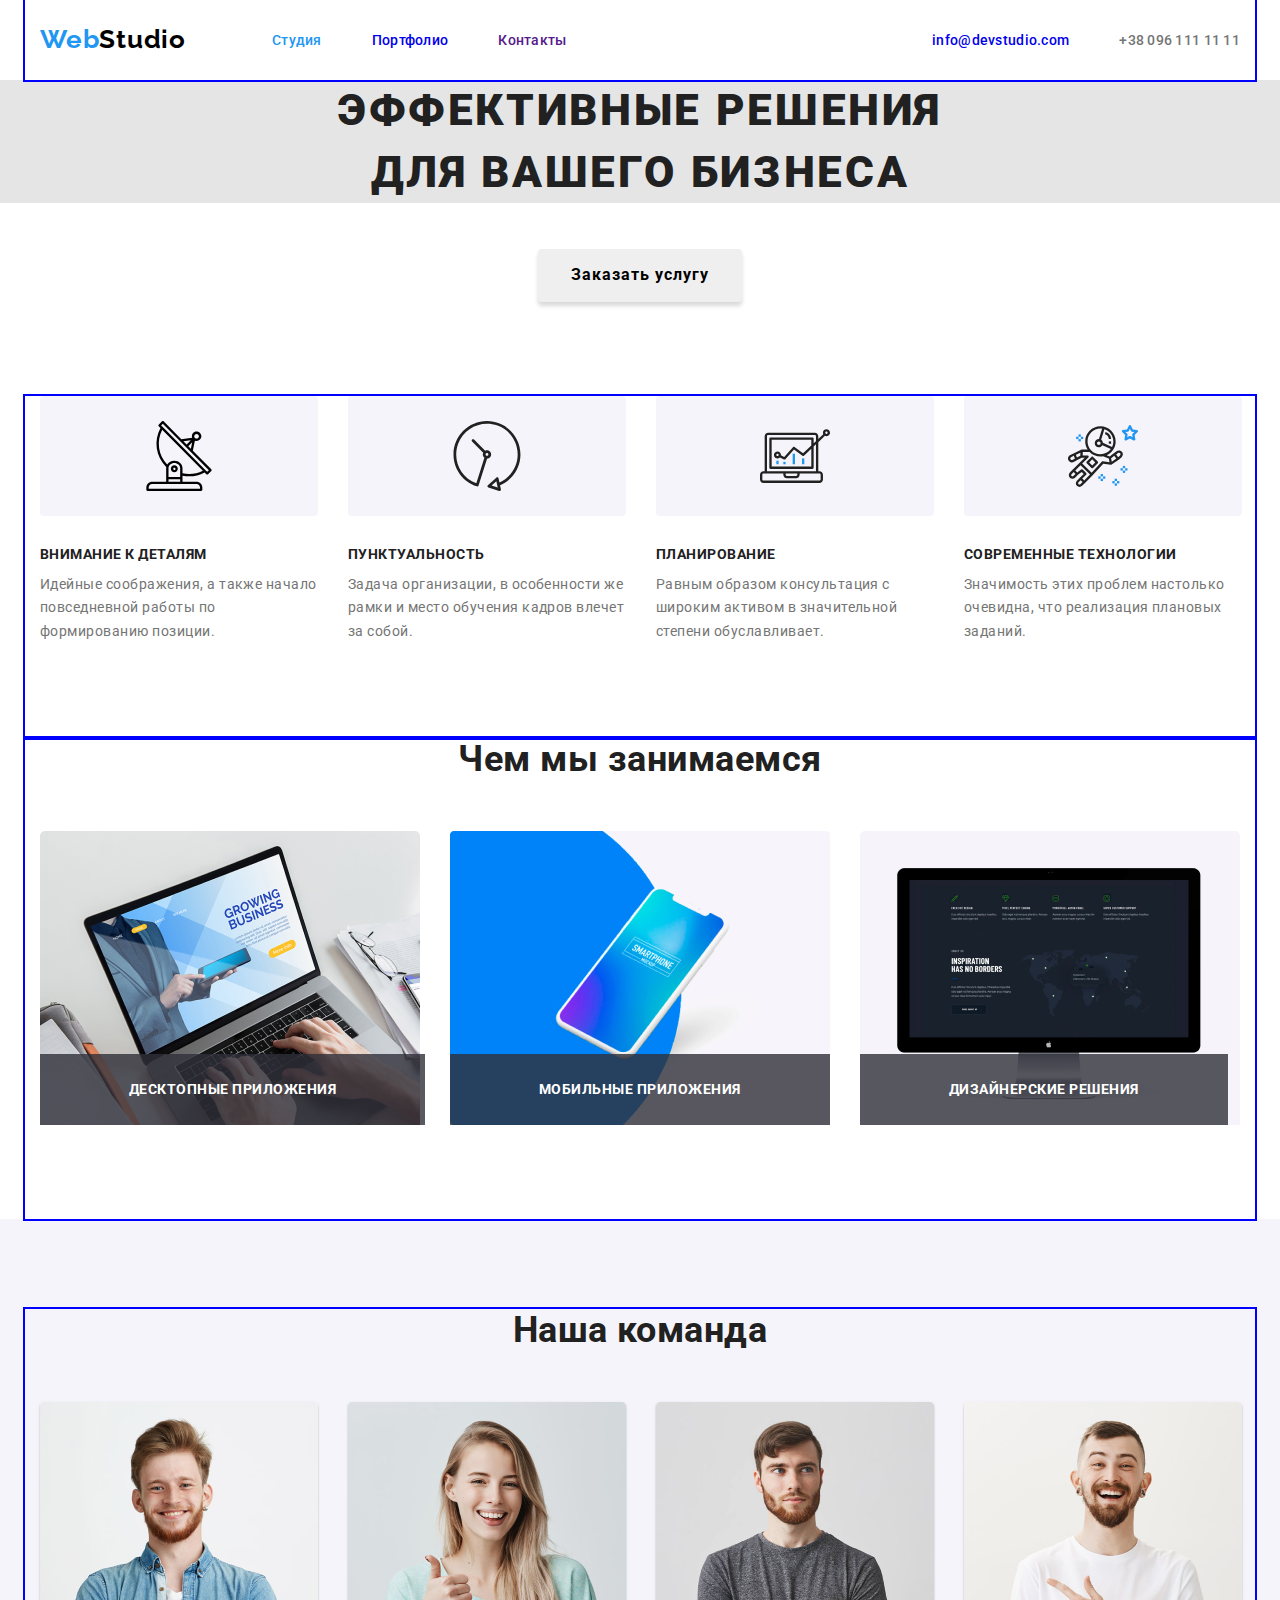
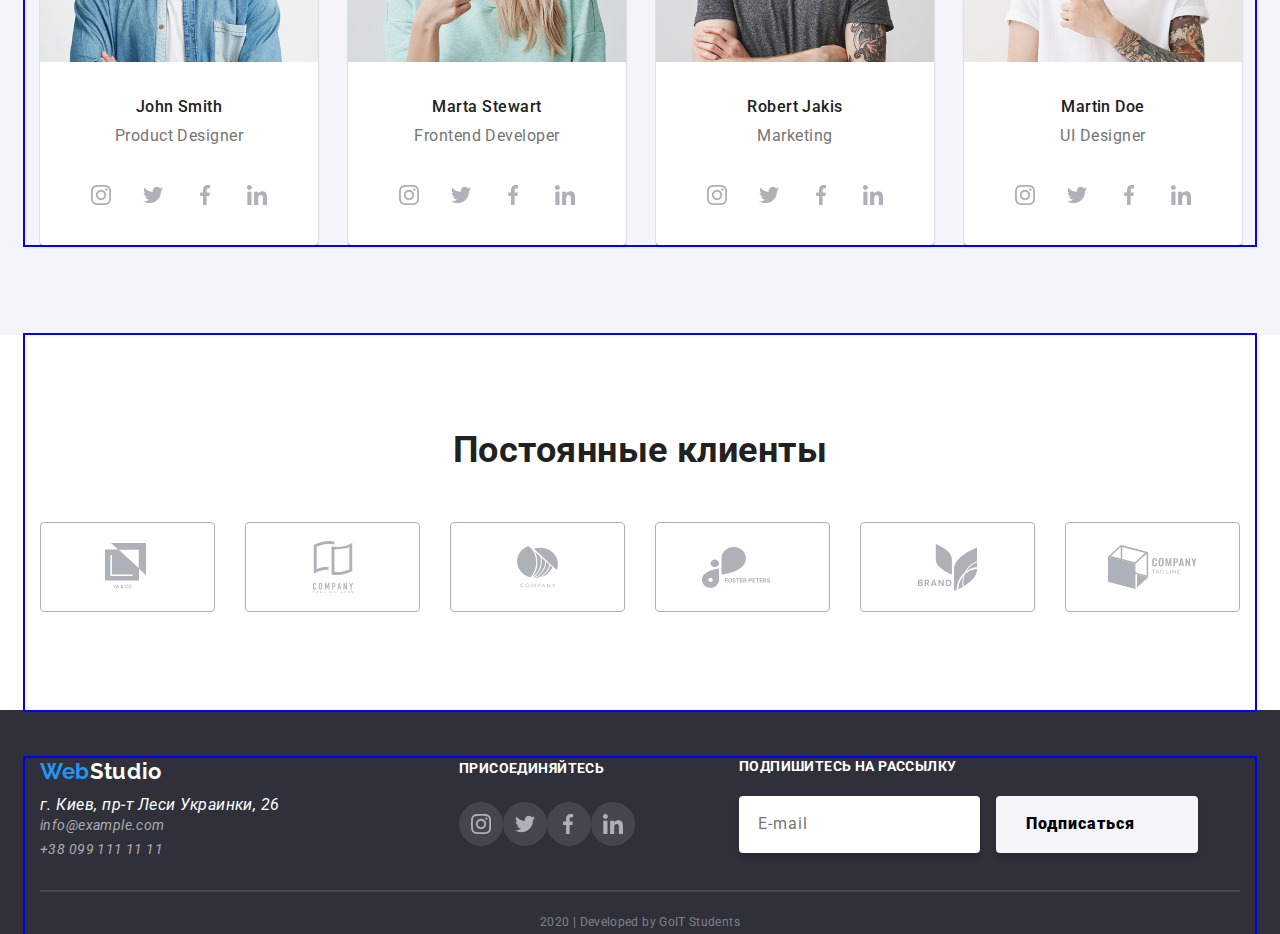
==== commit 305b1acc: "+ html" ====
--- a/index.html
+++ b/index.html
@@ -13,15 +13,15 @@
     <header>
         <!-- Навігація -->
         <nav class="site-nav container">
-            <a href=""><span class="logo">Web</span><span class="site-logo">Studio</span></a>
+            <a class="header-logo" href="./index.html"><span class="logo">Web</span><span class="site-logo">Studio</span></a>
             <ul class="list-logo list">
                 <li class="item"><a href="./index.html" class="link current">Студия</a></li>
-                <li class="item"><a href="./portfolio.html" class="link">Портфолио</a></li>
+                <li class="item"><a href="./portfolio.html" class="link ">Портфолио</a></li>
                 <li class="item"><a href="" class="link">Контакты</a></li>
             </ul>
             <ul class="list items">
-                <li><a href="mailto:info@devstudio.com" class="link malito">info@devstudio.com</a>
-                <li><a href="tel:+" aria-label="tell" ></a><span class="tell-icon text link">+38 096 111 11 11</span></li>
+                <li><a href="mailto:info@devstudio.com" class="link malito">info@devstudio.com</a></li>
+                <li><a href="tel:+380961111111"  class="tell-icon text link">+38 096 111 11 11</a></li>
             </ul>
         </nav>
     </header>
@@ -144,34 +144,39 @@
     </section>
     </main>
     <!-- footer -->
-    <footer class="footer position">
+    <footer class="position footer">
         <div class="container">
-            <div class="adres">
-                <a class="footer-logo" href=""><span class="logo">Web </span><span class="site-logo">Studio</span></a>
-                <address>
-                    <p>г. Киев, пр-т Леси Украинки, 26</p>
-                    <a class="address" href="mailto:info@example.com">info@example.com</a><br>
-                    <a class="address" href="tel:+380991111111">+38 099 111 11 11</a>
-                </address>
+            <div class="footer-nav">
+                <div class="adres">
+                    <a class="footer-logo" href=""><span class="logo">Web </span><span class="site-logo">Studio</span></a>
+                    <address>
+                        <p>г. Киев, пр-т Леси Украинки, 26</p>
+                        <a class="address" href="mailto:info@example.com">info@example.com</a><br>
+                        <a class="address" href="tel:+380991111111">+38 099 111 11 11</a>
+                    </address>
+                </div>
+                <div class="join">
+                    <b class="title">присоединяйтесь</b>
+                    <ul class="list social">
+                        <li><a href="" aria-label="instagram" class="instagram"></a></li>
+                        <li><a href="" aria-label="twitter" class="twitter"></a></li>
+                        <li><a href="" aria-label="facebook" class="facebook"></a></li>
+                        <li><a href="" aria-label="linkedin" class="linkedin"></a></li>
+                    </ul>
+                </div>
+                <div class="sign">
+                    <p class="title">Подпишитесь на рассылку</p>
+                    <input class="signature" type="email" name="email" placeholder="E-mail">
+                    <button class="button">
+                        <link rel="stylesheet" href="Web-Studio">Подписаться
+                    </button>
+                </div>
             </div>
-            <div class="join">
-                <b class="title">присоединяйтесь</b>
-                <ul class="list social">
-                    <li><a href="" aria-label="instagram" class="instagram"></a></li>
-                    <li><a href="" aria-label="twitter" class="twitter"></a></li>
-                    <li><a href="" aria-label="facebook" class="facebook"></a></li>
-                    <li><a href="" aria-label="linkedin" class="linkedin"></a></li>
-                </ul>
+            <div class="copyright">
+                <p class="line"></p>
+                <p class="customer">2020 | Developed by GoIT Students </p>
             </div>
-            <div class="sign">
-                <b class="title">Подпишитесь на рассылку</b>
-                <button class="button">
-                    <link rel="stylesheet" href="Web-Studio">Подписаться
-                </button>
-            </div>
-                <p class="customer">2020 | Developed by GoIT Students </p>
         </div>
-
     </footer>
 </body>
 </html>--- a/css/commnon.css
+++ b/css/commnon.css
@@ -23,19 +23,24 @@
 /*  font-family: 'Raleway', sans-serif;
     font-family: 'Roboto', sans-serif; */
     /* <!-- Навігація --> */
-
+.header-logo {
+    text-decoration: none;
+    padding-top: 24px;
+    padding-bottom: 25px;
+
+    font-family: 'Raleway', sans-serif;
+    font-weight: 700;
+    font-size: 26px;
+    line-height: 1.2;
+    letter-spacing: 0.03em;
+
+}
 .site-nav .logo {
     color: var(--accent-color);
-    list-style: none;
-    padding-top: 24px;
-    padding-bottom: 25px;
 }
 
 .site-nav .site-logo {
     color: #000000;
-    list-style: none;
-    padding-top: 24px;
-    padding-bottom: 25px;
 }
 
 .site-footer {
@@ -47,7 +52,7 @@
     margin-right: auto;
     padding-left: 15px;
     padding-right: 15px;
-    max-width: 1230px;
+    width: 1230px;
     outline: 2px solid blue;
 }
 .position {
@@ -68,22 +73,12 @@
 
 .site-nav {
     display: flex;
-    font-family: 'Raleway', sans-serif;
-    font-weight: 700;
-    font-size: 26px;
-    line-height: 1.2;
-    letter-spacing: 0.03em;
-
     align-items: center;
 }
-.site-nav .item + .item{
+.site-nav .item+.item{
     margin-left: 50px;
 }
-.site-nav .item {
-    padding-top: 24px;
-    padding-bottom: 25px;
-    padding: 32px 0px 32px 0px;
-}
+
 .site-nav .link {
     padding: 32px 0px 32px 0px;
 }
@@ -138,17 +133,21 @@
     padding-top: 48px;
     padding-bottom: 0px;
 }
-.footer .container {
-    display: flex;
+.footer-nav {
+    display: flex;
+    text-align: left;
+    list-style: none;
+    margin-bottom: 28px;
+
 }
 .adres {
     white-space: nowrap;
-
-}
-
-.container .footer-logo {
+}
+
+.adres .footer-logo {
     display: flex;
     list-style: none;
+    text-decoration: none;
 
 
     font-family: Raleway;
@@ -161,71 +160,31 @@
     padding-bottom: 0px;
     margin-bottom: 10px;
 }
-.footer .logo {
+.adres .logo {
     color: var(--accent-color);
 }
-.footer .site-logo {
-
+.adres .site-logo {
     color:var(--primary-white-color);
 }
-
 .text {
     color: var(--primary-text-color);
 }
 
-address {
+.address {
     font-weight: 400;
     font-size: 14px;
     line-height: 1.7;
     letter-spacing: 0.03em;
-    text-align: left;
-    list-style: none;
+    color: rgba(255, 255, 255, 0.6);
+    text-decoration: none;
 }
 .adres .address+.address {
     margin-bottom: 9px;
 }
-.address {
-
-    color: rgba(255, 255, 255, 0.6);
-    list-style: none;
-}
-.footer .title {
-    font-weight: 700;
-    font-size: 14px;
-    line-height: 1.2;
-    letter-spacing: 0.03em;
-    text-transform: uppercase;
-}
-.footer .join {
+
+.footer-nav .join {
     margin-left: 179px;
     margin-bottom: 0px;
-
-}
-.button {
-    background:  #F5F4FA;
-    font-weight: 900;
-    font-size: 16px;
-    line-height: 1.9;
-    text-align: center;
-    letter-spacing: 0.06em;
-    }
-.footer .button:focus,
-.footer .button:hover {
-    background: var(--accent-color);
-    color: var(--primary-white-color);
-    box-shadow : 0px 4px 4px rgba(0, 0, 0, 0.15);
-}
-.customer {
-    font-weight: 400;
-    font-size: 12px;
-    line-height: 2.0;
-    text-align: center;
-    letter-spacing: 0.03em;
-    color: rgba(255, 255, 255, 0.4);
-    border-top-width: 3px;
-
-    margin-top: 18px;
-    margin-bottom: 0;
 }
 .social {
     justify-content: space-around;
@@ -266,7 +225,6 @@
     padding-left: 0px;
     margin-top: 24px;
 }
-
 .join .instagram,
 .join .twitter,
 .join .facebook,
@@ -281,13 +239,83 @@
 .social .twitter:hover {
     background-color: var(--accent-color);
     border-radius: 90%;
-}.social .facebook:hover {
+}
+.social .facebook:hover {
    background-color: var(--accent-color);
    border-radius: 90%;
-}.social .linkedin:hover {
+}
+.social .linkedin:hover {
    background-color: var(--accent-color);
    border-radius: 90%;
 }
+
 .footer .sign {
     margin-left: 104px;
-}+}
+.title {
+    font-weight: 700;
+    font-size: 14px;
+    line-height: 1.2;
+    letter-spacing: 0.03em;
+    text-transform: uppercase;
+    padding-bottom: 21px;
+    margin: 0px;
+}
+.signature {
+    /* width: 350px;
+    height: 50px; */
+    border: 1px solid rgba(255, 255, 255, 0.3);
+    font-weight: 400;
+    font-size: 16px;
+    line-height: 1.9;
+    text-align: left;
+    letter-spacing: 0.06em;
+    box-shadow: 0px 4px 4px rgba(0, 0, 0, 0.15);
+    border-radius: 4px;
+    margin-right: 12px;
+    padding: 12px 18px;
+    display: inline;
+}
+.sign {
+    white-space: nowrap;
+}
+.sign .button {
+    background: var(--third-bg-color);
+    font-weight: 900;
+    font-size: 16px;
+    line-height: 1.9;
+    text-align: center;
+    letter-spacing: 0.06em;
+    box-shadow: 0px 4px 4px rgba(0, 0, 0, 0.15);
+    border-radius: 4px;
+    padding: 12px 62px 12px 29px;
+    border: 1px solid transparent;
+    display: inline;
+    /* width: 200px;
+    height: 50px; */
+}
+.sign .button:focus,
+.sign .button:hover {
+    background: var(--accent-color);
+    color: var(--primary-white-color);
+    box-shadow : 0px 4px 4px rgba(0, 0, 0, 0.15);
+    border: 1px solid var(--accent-color);
+}
+
+/* .copyright {
+
+} */
+.line {
+    border: 1px solid rgba(255, 255, 255, 0.1);
+    margin-bottom: 18px;
+}
+.customer {
+    font-weight: 400;
+    font-size: 12px;
+    line-height: 2.0;
+    text-align: center;
+    letter-spacing: 0.03em;
+    color: rgba(255, 255, 255, 0.4);
+    border-top-width: 3px;
+    margin-bottom: 0;
+}
--- a/css/main.css
+++ b/css/main.css
@@ -14,7 +14,7 @@
 
 }
 
-.button {
+.position> .button {
     font-weight: 700;
     font-size: 16px;
     line-height: 1.9;
@@ -199,9 +199,9 @@
     justify-content: space-between;
 
 }
-/* .customers .item {
-
-} */
+.customers h2 {
+    padding-top: 94px;
+}
 
 .client-ya {
     background-image: url(../img/YACO.svg);
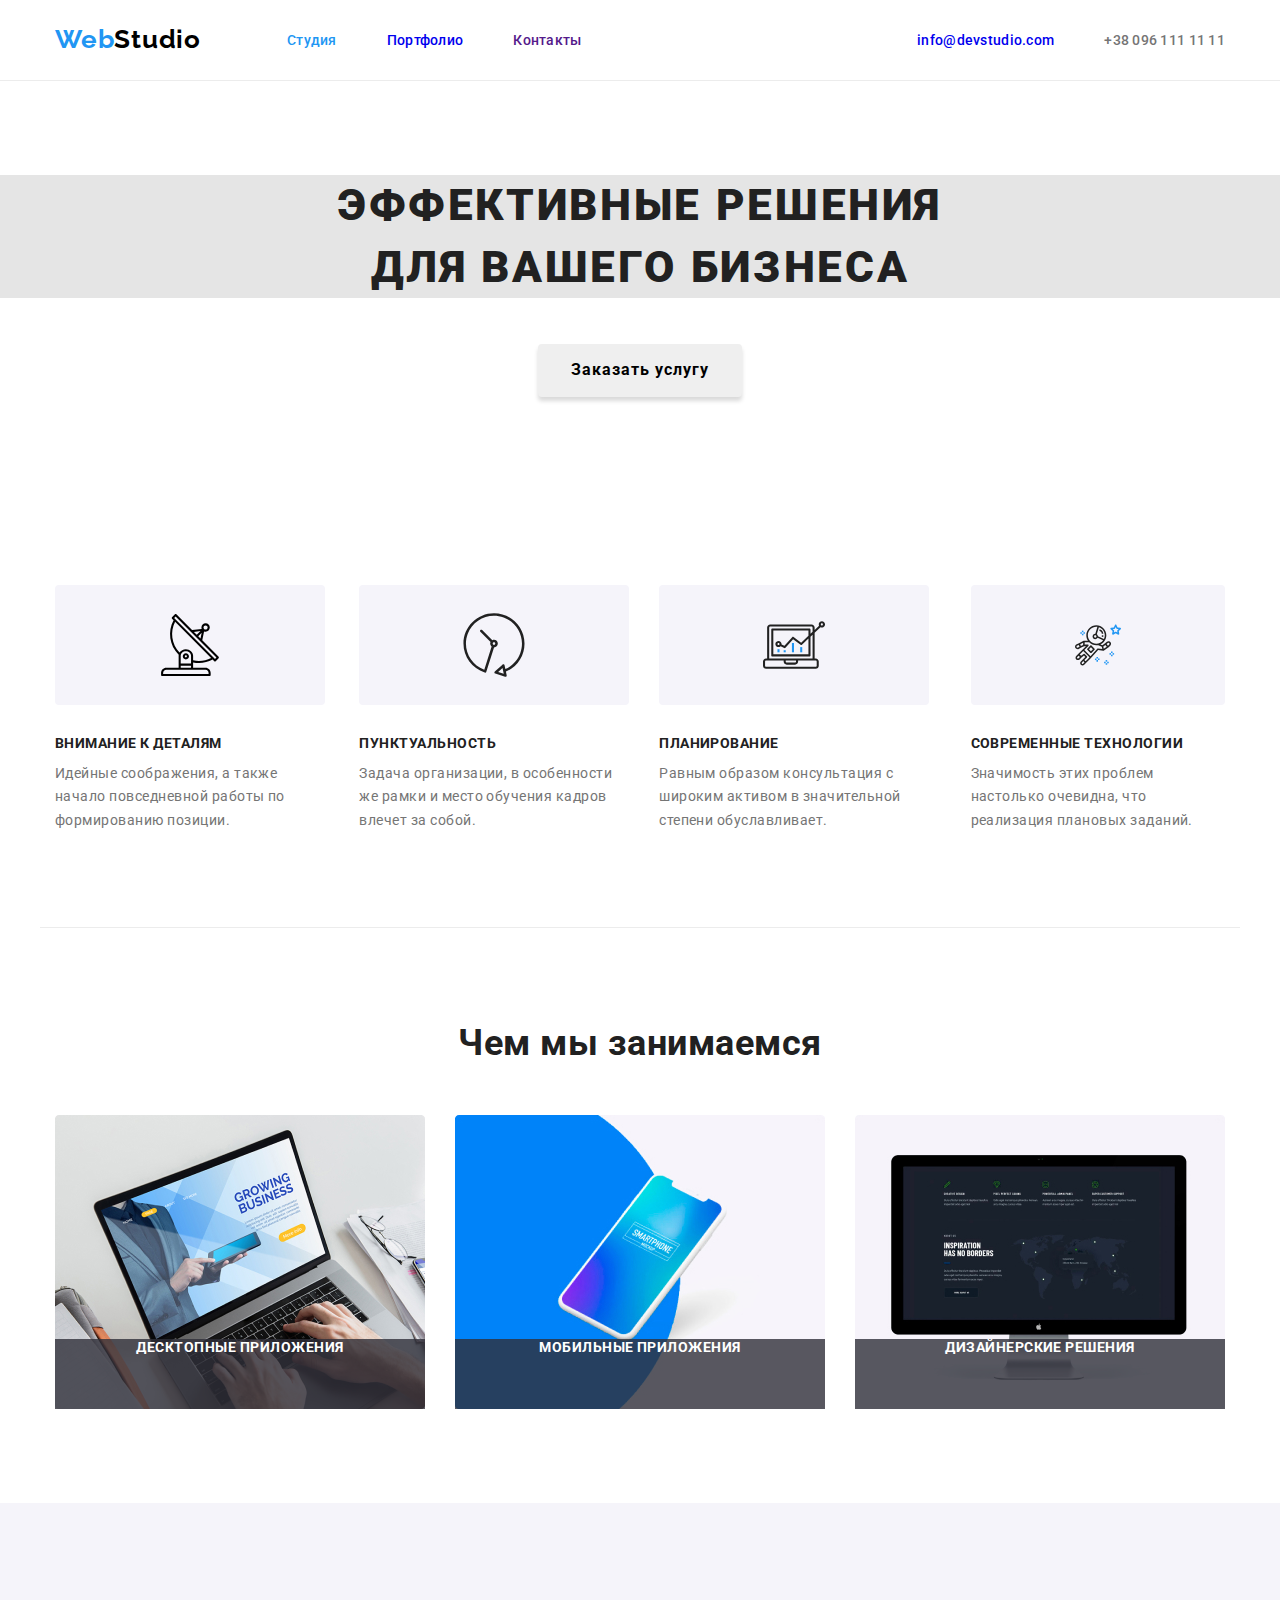
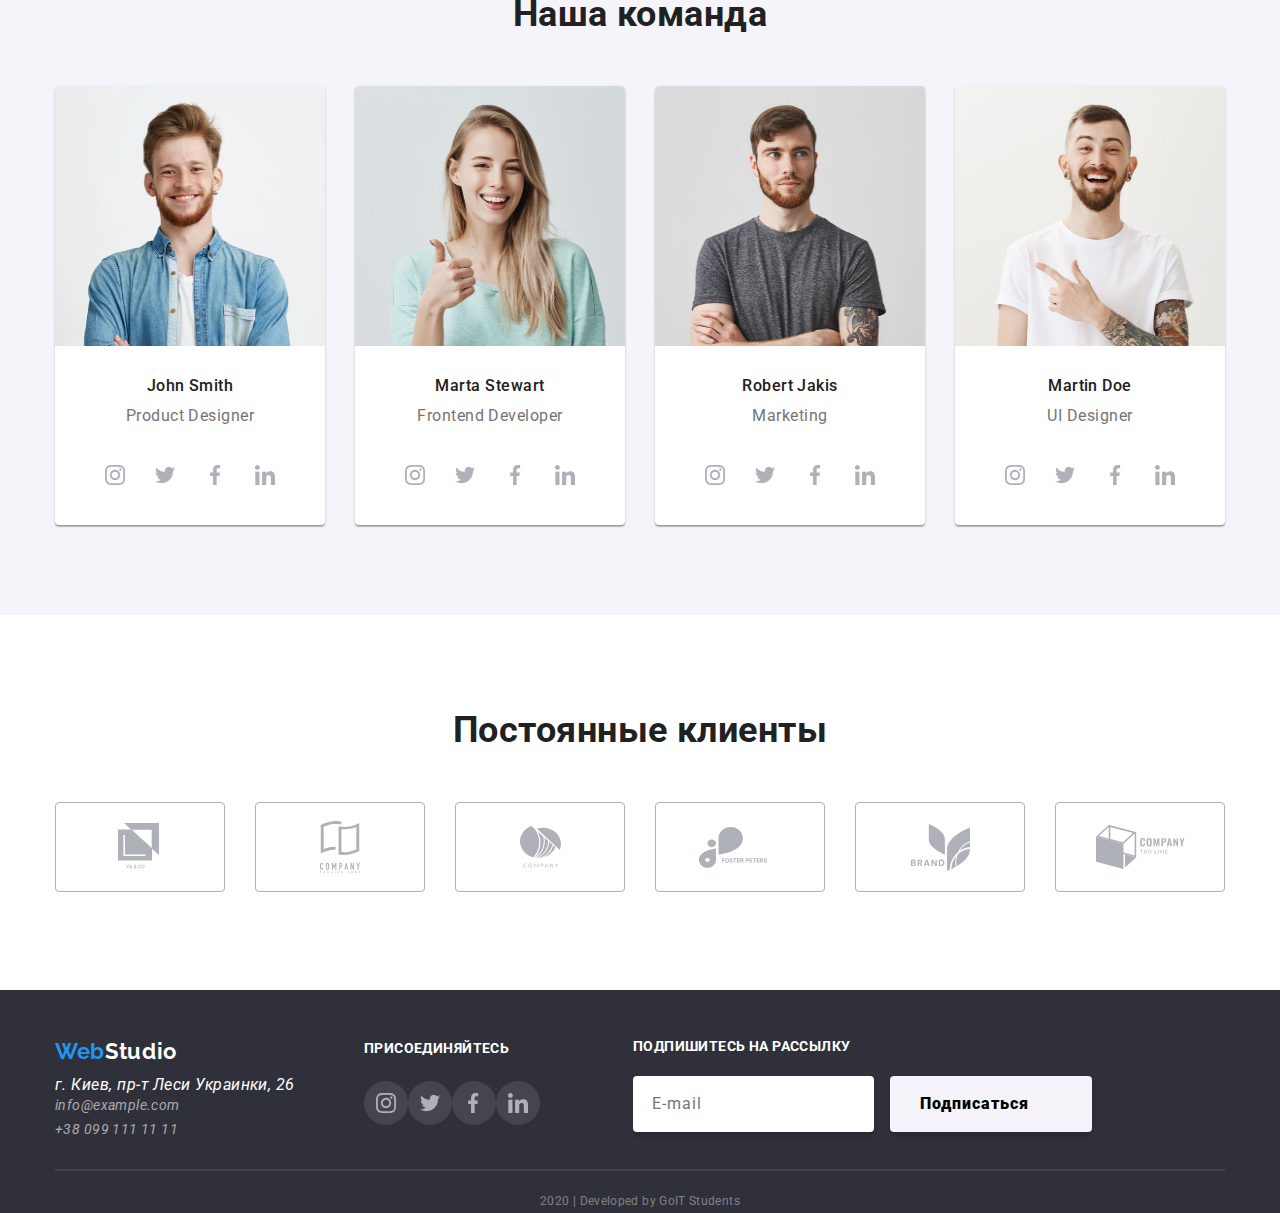
==== commit 298a53dd: "+html" ====
--- a/index.html
+++ b/index.html
@@ -35,7 +35,7 @@
         </section>
 
         <!-- zanyattya -->
-        <section class="position  container">
+        <section class="position  border container">
             <ul class="list process">
                 <li class="item">
                     <img aria-label="antena" src="./img/Antena.svg" alt="antena">
@@ -64,15 +64,15 @@
         <h2 class="">Чем мы занимаемся</h2>
         <ul class="list decision">
             <li class="item">
-                <img src= "./img/leptop.jpg" alt="leptop" width="380" height="294">
+                <img src= "./img/leptop.jpg" alt="leptop" width="370" height="294">
                 <h3 class="shadow">Десктопные приложения</h3>
             </li>
             <li class="item">
-                <img src="./img/box.jpg" alt="box" width="380" height="294">
+                <img src="./img/box.jpg" alt="box" width="370" height="294">
                 <h3 class="shadow">Мобильные приложения</h3>
             </li>
             <li class="item">
-                <img src="./img/screen.jpg" alt="screen" width="380" height="294">
+                <img src="./img/screen.jpg" alt="screen" width="370" height="294">
                 <h3 class="shadow">Дизайнерские решения</h3>
             </li>
         </ul>
@@ -83,7 +83,7 @@
             <h2>Наша команда</h2>
             <ul class="list">
                 <li class="item">
-                    <img src="./img/img2.png" alt="foto" width="278" height="260">
+                    <img src="./img/img2.png" alt="foto" width="270" height="260">
                     <h4>John Smith</h4>
                     <p class="text other">Product Designer</p>
                     <ul class="list social">
@@ -94,7 +94,7 @@
                     </ul>
                 </li>
                 <li class="item">
-                    <img src="./img/img3.png" alt="foto" width="278" height="260">
+                    <img src="./img/img3.png" alt="foto" width="270" height="260">
                     <h4>Marta Stewart</h4>
                     <p class="text other">Frontend Developer</p>
 
@@ -106,7 +106,7 @@
                     </ul>
                 </li>
                 <li class="item">
-                    <img src="./img/img4.png" alt="foto" width="278" height="260">
+                    <img src="./img/img4.png" alt="foto" width="270" height="260">
                     <h4>Robert Jakis</h4>
                     <p class="text other">Marketing</p>
                     <ul class="list social">
@@ -117,7 +117,7 @@
                     </ul>
                 </li>
                 <li class="item">
-                    <img src="./img/img5.png" alt="foto" width="278" height="260">
+                    <img src="./img/img5.png" alt="foto" width="270" height="260">
                     <h4>Martin Doe</h4>
                     <p class="text other">UI Designer</p>
                     <ul class="list social">
--- a/css/commnon.css
+++ b/css/commnon.css
@@ -23,6 +23,12 @@
 /*  font-family: 'Raleway', sans-serif;
     font-family: 'Roboto', sans-serif; */
     /* <!-- Навігація --> */
+img {
+    display: block;
+    max-width: 100%;
+    
+}
+
 .header-logo {
     text-decoration: none;
     padding-top: 24px;
@@ -34,6 +40,9 @@
     line-height: 1.2;
     letter-spacing: 0.03em;
 
+}
+header {
+    border-bottom: 1px solid #ECECEC;
 }
 .site-nav .logo {
     color: var(--accent-color);
@@ -52,14 +61,16 @@
     margin-right: auto;
     padding-left: 15px;
     padding-right: 15px;
-    width: 1230px;
-    outline: 2px solid blue;
+    width: 1200px;
+    /* outline: 2px solid blue; */
 }
 .position {
     text-align: center;
     margin-left: auto;
     margin-right: auto;
     padding-bottom: 94px;
+    padding-top: 94px;
+    /* outline: 1px solid red; */
 }
 
 .link {
@@ -183,7 +194,7 @@
 }
 
 .footer-nav .join {
-    margin-left: 179px;
+    margin-left: 69px;
     margin-bottom: 0px;
 }
 .social {
@@ -250,7 +261,7 @@
 }
 
 .footer .sign {
-    margin-left: 104px;
+    margin-left: 93px;
 }
 .title {
     font-weight: 700;
--- a/css/main.css
+++ b/css/main.css
@@ -77,7 +77,7 @@
 .process img {
     display: block;
     border-radius: 4px;
-    width: 278px;
+    width: 270px;
     height: 120px;
     padding: 25px 104px;
     background-color: var(--third-bg-color);
@@ -99,7 +99,9 @@
     font-size: 14px;
     line-height: 1.7;
 }
-
+.border {
+    border-bottom: 1px solid #ECECEC;
+}
 
 /* <!-- Riwennya --> */
 
@@ -133,8 +135,7 @@
 .item .shadow {
     display: block;
     text-align: center;
-    padding: 27px 89px;
-    min-width: 205px;
+
 
     white-space: nowrap;;
 }
@@ -144,6 +145,7 @@
     padding-bottom: 0px;
     position: absolute;
     bottom: 0px;
+    width: 370px; height: 70px;
 }
 
 /* <!-- Наша команда --> */
@@ -199,15 +201,12 @@
     justify-content: space-between;
 
 }
-.customers h2 {
-    padding-top: 94px;
-}
 
 .client-ya {
     background-image: url(../img/YACO.svg);
     display: inline-block;
     background-position:  center center;
-    width: 175px; height: 90px;
+    width: 170px; height: 90px;
     background-repeat: no-repeat;
     border: 1px solid #AFB1B8;
     border-radius: 4px;
@@ -217,7 +216,7 @@
     background-image: url(../img/tagline.svg);
     background-repeat: no-repeat;
     background-position:  center center;
-    width: 175px; height: 90px;
+    width: 170px; height: 90px;
     display: inline-block;
     border: 1px solid #AFB1B8;
     border-radius: 4px;
@@ -226,7 +225,7 @@
     background-image: url(../img/company.svg);
     background-repeat: no-repeat;
     background-position:  center center;
-    width: 175px; height: 90px;
+    width: 170px; height: 90px;
     display: inline-block;
     border: 1px solid #AFB1B8;
     border-radius: 4px;
@@ -235,7 +234,7 @@
     background-image: url(../img/foster.svg);
     background-repeat: no-repeat;
     background-position:  center center;
-    width: 175px; height: 90px;
+    width: 170px; height: 90px;
     display: inline-block;
     border: 1px solid #AFB1B8;
     border-radius: 4px;
@@ -244,7 +243,7 @@
     background-image: url(../img/brand.svg);
     background-repeat: no-repeat;
     background-position:  center center;
-    width: 175px; height: 90px;
+    width: 170px; height: 90px;
     display: inline-block;
     border: 1px solid #AFB1B8;
     border-radius: 4px;
@@ -253,8 +252,8 @@
     background-image: url(../img/tag.svg);
     background-repeat: no-repeat;
     background-position:  center center;
-    width: 175px; height: 90px;
-    display: inline-block;
-    border: 1px solid #AFB1B8;
-    border-radius: 4px;
-}
+    width: 170px; height: 90px;
+    display: inline-block;
+    border: 1px solid #AFB1B8;
+    border-radius: 4px;
+}
